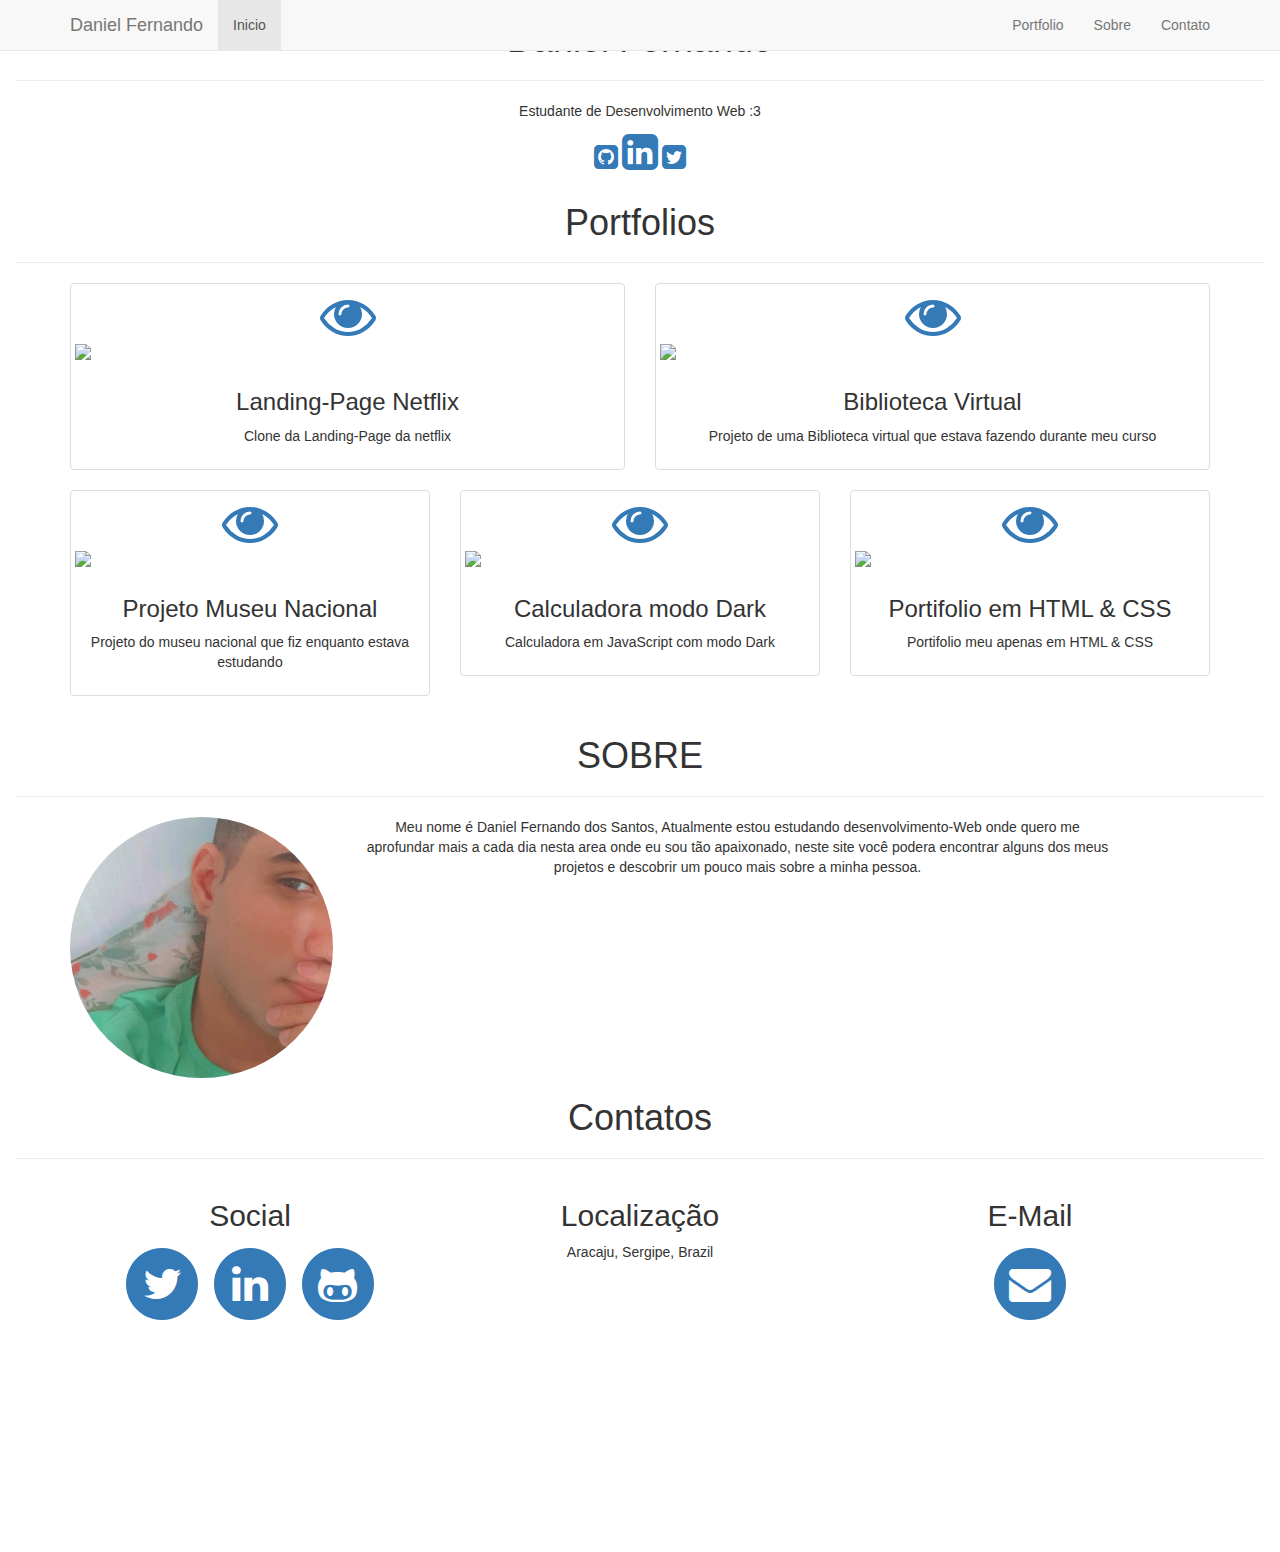
==== index.html @ d713082c "Novo" ====
<!DOCTYPE html>
<html lang="pt-BR">

<head>
  <meta charset="UTF-8">
  <meta http-equiv="X-UA-Compatible" content="IE=edge">
  <meta name="viewport" content="width=device-width, initial-scale=1">
  <link rel="shortcut icon" href="Imagem/Elegantthemes-Beautiful-Flat-Dev.ico" type="image/x-icon">
  <link rel='stylesheet' href='https://maxcdn.bootstrapcdn.com/bootstrap/3.3.5/css/bootstrap.min.css'>
  <link rel='stylesheet' href='https://maxcdn.bootstrapcdn.com/font-awesome/4.5.0/css/font-awesome.min.css'>
  <link rel="stylesheet" href="css/style.css">
  <link rel="shortcut icon" href="icone.ico" type="image/x-icon">
  <script src="https://code.jquery.com/jquery-1.12.0.min.js"></script>
  <script src="https://maxcdn.bootstrapcdn.com/bootstrap/3.3.6/js/bootstrap.min.js"
  integrity="sha384-0mSbJDEHialfmuBBQP6A4Qrprq5OVfW37PRR3j5ELqxss1yVqOtnepnHVP9aJ7xS"
  crossorigin="anonymous"></script>
  <title>Daniel</title>
  
</head>
<body>
  <nav class="navbar navbar-default navbar-fixed-top">
    <div class="container">
      <div class="navbar-header">
        <button type="button" class="navbar-toggle collapsed" data-toggle="collapse"
          data-target="#bs-example-navbar-collapse-1" aria-expanded="false">
          <span class="sr-only">Alternar de navegação</span>
          <span class="icon-bar"></span>
          <span class="icon-bar"></span>
          <span class="icon-bar"></span>
        </button>
        <span class="navbar-brand">Daniel Fernando</span>
      </div>
      <div class="collapse navbar-collapse" id="bs-example-navbar-collapse-1">
        <ul class="nav navbar-nav">
          <li class="active"><a href="#home">Inicio<span class="sr-only">(current)</span></a></li>
        </ul>
        <ul class="nav navbar-nav navbar-right">
          <li><a href="#portfolio-link">Portfolio</a></li>
          <li><a href="#about-link">Sobre</a></li>
          <li><a href="#contact-link">Contato</a></li>
        </ul>
      </div>
    </div>
  </nav>
  <a class="anchor" id="home"></a>
  <div id="splash" class="container-fluid">
    <div class="row">
      <div class="col-lg-12 text-center">
        <h1>Daniel Fernando</h1>
        <hr />
        <p>
          Estudante de Desenvolvimento Web :3
        </p>
        <p>
          <a href="https://github.com/daniiel-fernando" target="_blank"><i class="fa fa-github-square fa-2x"></i></a>
          <a href="https://www.linkedin.com/in/daniel-f-67089aa8/" target="_blank"><i
              class="fa fa-linkedin-square fa-3x"></i></a>
          <a href="https://twitter.com/daniel_r0ots" target="_blank"><i class="fa fa-twitter-square fa-2x"></i></a>
        </p>
      </div>
    </div>
  </div>
  <a class="anchor" id="portfolio-link"></a>
  <div id="portfolio" class="container-fluid">
    <div class="row">
      <div class="col-lg-12 text-center">
        <h1>Portfolios</h1>
        <hr />
        <div class="container">
          <div class="row">
            <div class="col-lg-6">
              <div class="thumbnail">
                <a href="https://daniiel-fernando.github.io/Landing-Page-Netflix/" target="_blank">
                  <div class="thumbnail-hover text-center">
                    <i class="fa fa-eye fa-4x"></i>
                  </div>
                  <img class="img-responsive"
                    src="https://images.pexels.com/photos/987586/pexels-photo-987586.jpeg?auto=compress&cs=tinysrgb&w=1260&h=750&dpr=1">
                </a>
                <div class="caption">
                  <h3>Landing-Page Netflix</h3>
                  <p>Clone da Landing-Page da netflix</p>
                </div>
              </div>
            </div>
            <div class="col-lg-6">
              <div class="thumbnail">
                <a href="https://daniiel-fernando.github.io/Biblioteca-virtual/" target="_blank">
                  <div class="thumbnail-hover text-center">
                    <i class="fa fa-eye fa-4x"></i>
                  </div>
                  <img
                    src="https://images.pexels.com/photos/159711/books-bookstore-book-reading-159711.jpeg?auto=compress&cs=tinysrgb&w=1260&h=750&dpr=1">
                </a>
                <div class="caption">
                  <h3>Biblioteca Virtual</h3>
                  <p>Projeto de uma Biblioteca virtual que estava fazendo durante meu curso</p>
                </div>
              </div>
            </div>
          </div>
          <div class="row">
            <div class="col-lg-4">
              <div class="thumbnail">
                <a href="https://daniiel-fernando.github.io/Museu-Nacional/" target="_blank">
                  <div class="thumbnail-hover text-center">
                    <i class="fa fa-eye fa-4x"></i>
                  </div>
                  <img
                    src="https://images.pexels.com/photos/1839919/pexels-photo-1839919.jpeg?cs=srgb&dl=pexels-julio-nery-1839919.jpg&fm=jpg">
                </a>
                <div class="caption">
                  <h3>Projeto Museu Nacional</h3>
                  <p>Projeto do museu nacional que fiz enquanto estava estudando</p>
                </div>
              </div>
            </div>
            <div class="col-lg-4">
              <div class="thumbnail">
                <a href="https://daniiel-fernando.github.io/Calculadora/" target="_blank">
                  <div class="thumbnail-hover text-center">
                    <i class="fa fa-eye fa-4x"></i>
                  </div>
                  <img
                    src="https://images.pexels.com/photos/6694916/pexels-photo-6694916.jpeg?auto=compress&cs=tinysrgb&w=1260&h=750&dpr=1">
                </a>
                <div class="caption">
                  <h3>Calculadora modo Dark</h3>
                  <p>Calculadora em JavaScript com modo Dark</p>
                </div>
              </div>
            </div>
            <div class="col-lg-4">
              <div class="thumbnail">
                <a href="https://daniiel-fernando.github.io/Daniel/" target="_blank">
                  <div class="thumbnail-hover text-center">
                    <i class="fa fa-eye fa-4x"></i>
                  </div>
                  <img
                    src="https://images.pexels.com/photos/943101/pexels-photo-943101.jpeg?auto=compress&cs=tinysrgb&w=1260&h=750&dpr=1">
                </a>
                <div class="caption">
                  <h3>Portifolio em HTML & CSS</h3>
                  <p>Portifolio meu apenas em HTML & CSS</p>
                </div>
              </div>
            </div>
          </div>
        </div>
      </div>
    </div>
  </div>
  <a class="anchor" id="about-link"></a>
  <div id="about" class="container-fluid text-center">
    <h1>SOBRE</h1>
    <hr />
    <div class="container">
      <div class="row row-eq-height">
        <div class="col-lg-3">
          <img class="img-responsive img-circle center-block" src="Imagem/Perfil.jpg" alt="Daniel-Fernando" />
        </div>
        <div id="white-bg" class="col-lg-8">
          <p>
            Meu nome é Daniel Fernando dos Santos, Atualmente estou estudando desenvolvimento-Web onde quero me aprofundar mais a cada dia nesta area onde eu sou tão apaixonado, neste site você podera encontrar alguns dos meus projetos e descobrir um pouco mais sobre a minha pessoa.
          </p>
        </div>
      </div>
    </div>
  </div>
  <a class="anchor" id="contact-link"></a>
  <div id="contact" class="container-fluid text-center">
    <h1>Contatos</h1>
    <hr />
    <div class="container">
      <div class="row">
        <div class="col-lg-4">
          <h2>Social</h2>
          <a href="https://twitter.com/daniel_r0ots" target="_blank">
            <span class="fa-stack fa-3x">
              <i class="fa fa-circle fa-stack-2x"></i>
              <i class="fa fa-twitter fa-stack-1x fa-inverse"></i>
            </span>
          </a>
          <a href="https://www.linkedin.com/in/daniel-f-67089aa8/" target="_blank">
            <span class="fa-stack fa-3x">
              <i class="fa fa-circle fa-stack-2x"></i>
              <i class="fa fa-linkedin fa-stack-1x fa-inverse"></i>
            </span>
          </a>
          <a href="https://github.com/daniiel-fernando" target="_blank">
            <span class="fa-stack fa-3x">
              <i class="fa fa-circle fa-stack-2x"></i>
              <i class="fa fa-github-alt fa-stack-1x fa-inverse"></i>
            </span>
          </a>
        </div>
        <div class="col-lg-4">
          <h2>Localização</h2>
          <address>
            Aracaju,
            Sergipe,
            Brazil
          </address>
          <div class="embed-responsive embed-responsive-4by3">
            <iframe class="embed-responsive-item"
              src="https://www.google.com/maps/embed?pb=!1m18!1m12!1m3!1d3917.888905518904!2d-37.0751756851134!3d-10.89604692452727!2m3!1f0!2f0!3f0!3m2!1i1024!2i768!4f13.1!3m3!1m2!1s0x71ab322deb46f0f%3A0xee20c0fdc8660fb9!2sR.%20Cabo%20Jordino%2C%20621%20-%20Dezoito%20do%20Forte%2C%20Aracaju%20-%20SE%2C%2049072-080!5e0!3m2!1spt-BR!2sbr!4v1668261723784!5m2!1spt-BR!2sbr"
              width="600" height="450" frameborder="0" style="border:0" allowfullscreen></iframe>
          </div>
        </div>
        <div class="col-lg-4">
          <h2>E-Mail</h2>
          <a href="mailto:daniel.roots65@gmail.com">
            <span class="fa-stack fa-3x">
              <i class="fa fa-circle fa-stack-2x"></i>
              <i class="fa fa-envelope fa-stack-1x fa-inverse"></i>
            </span>
          </a>
        </div>
      </div>
    </div>
  </div>
  <script src="Main/main.js"></script>
</body>
</html>
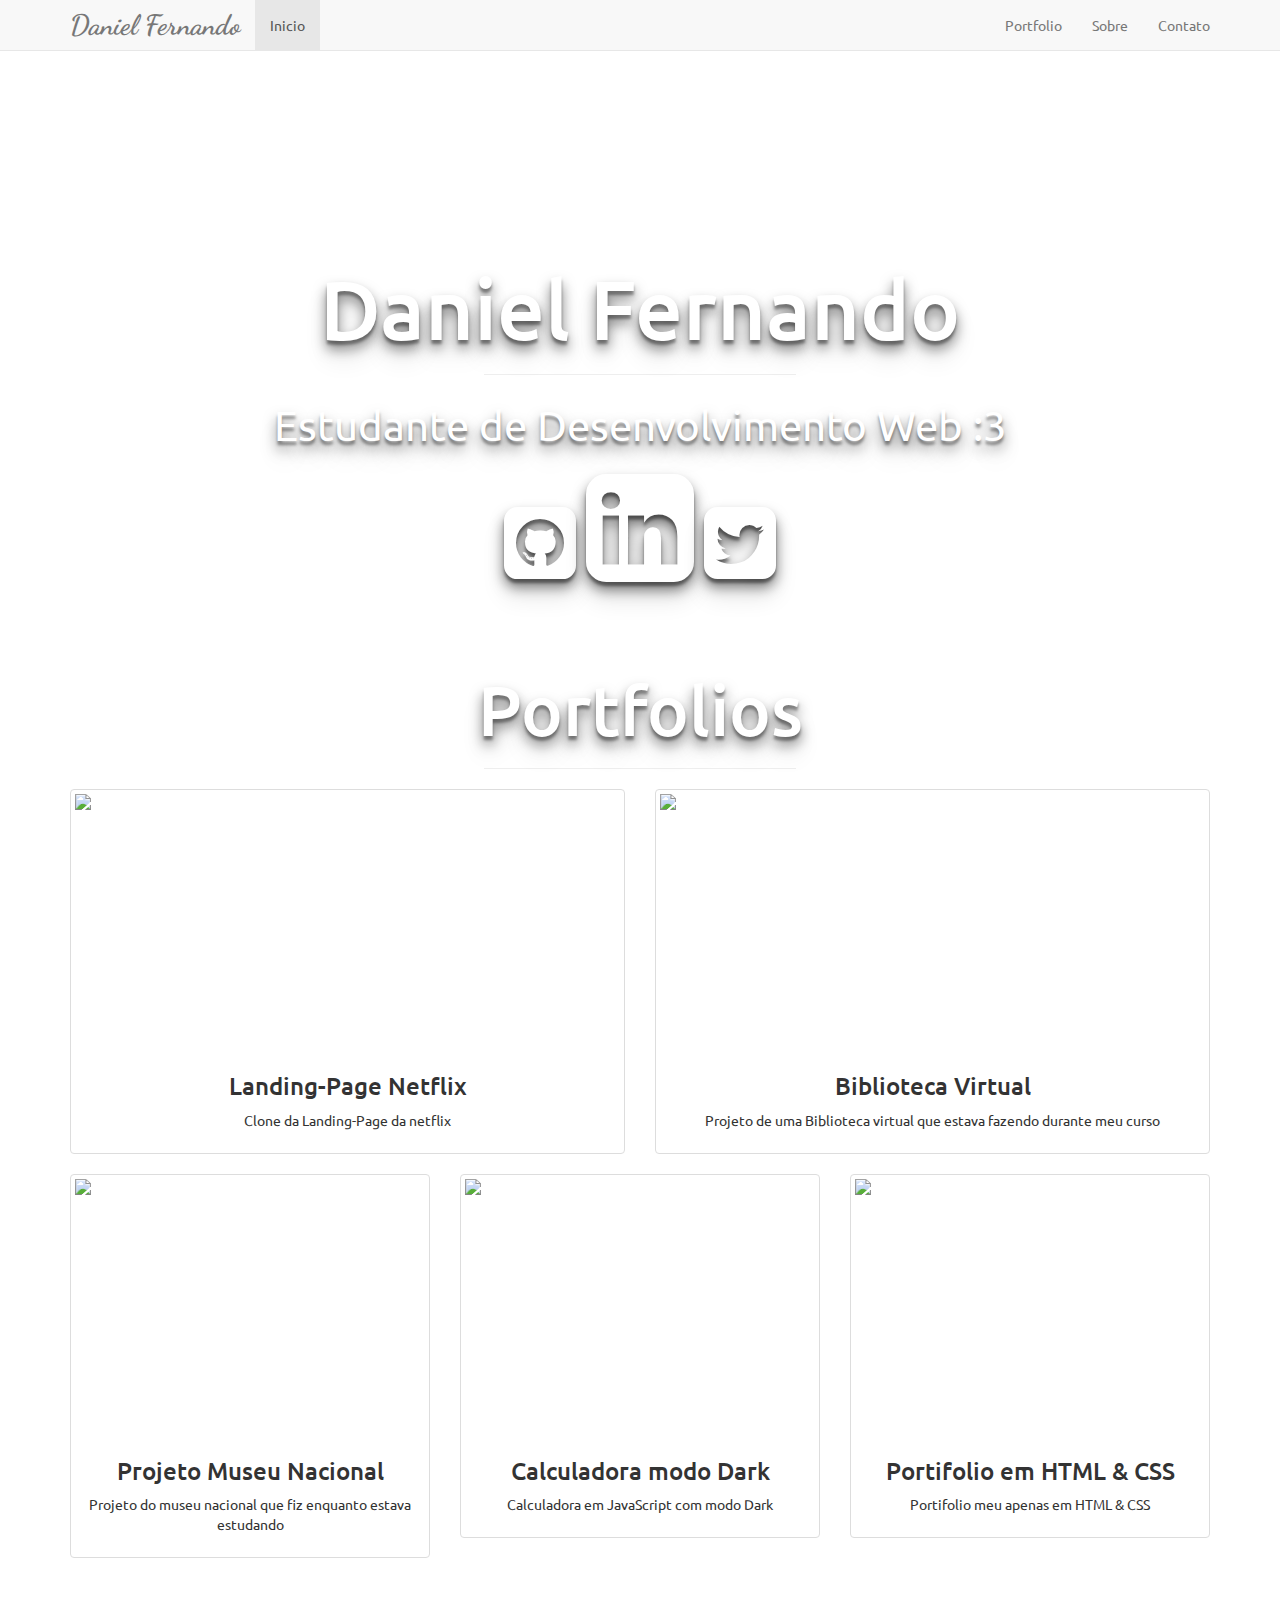
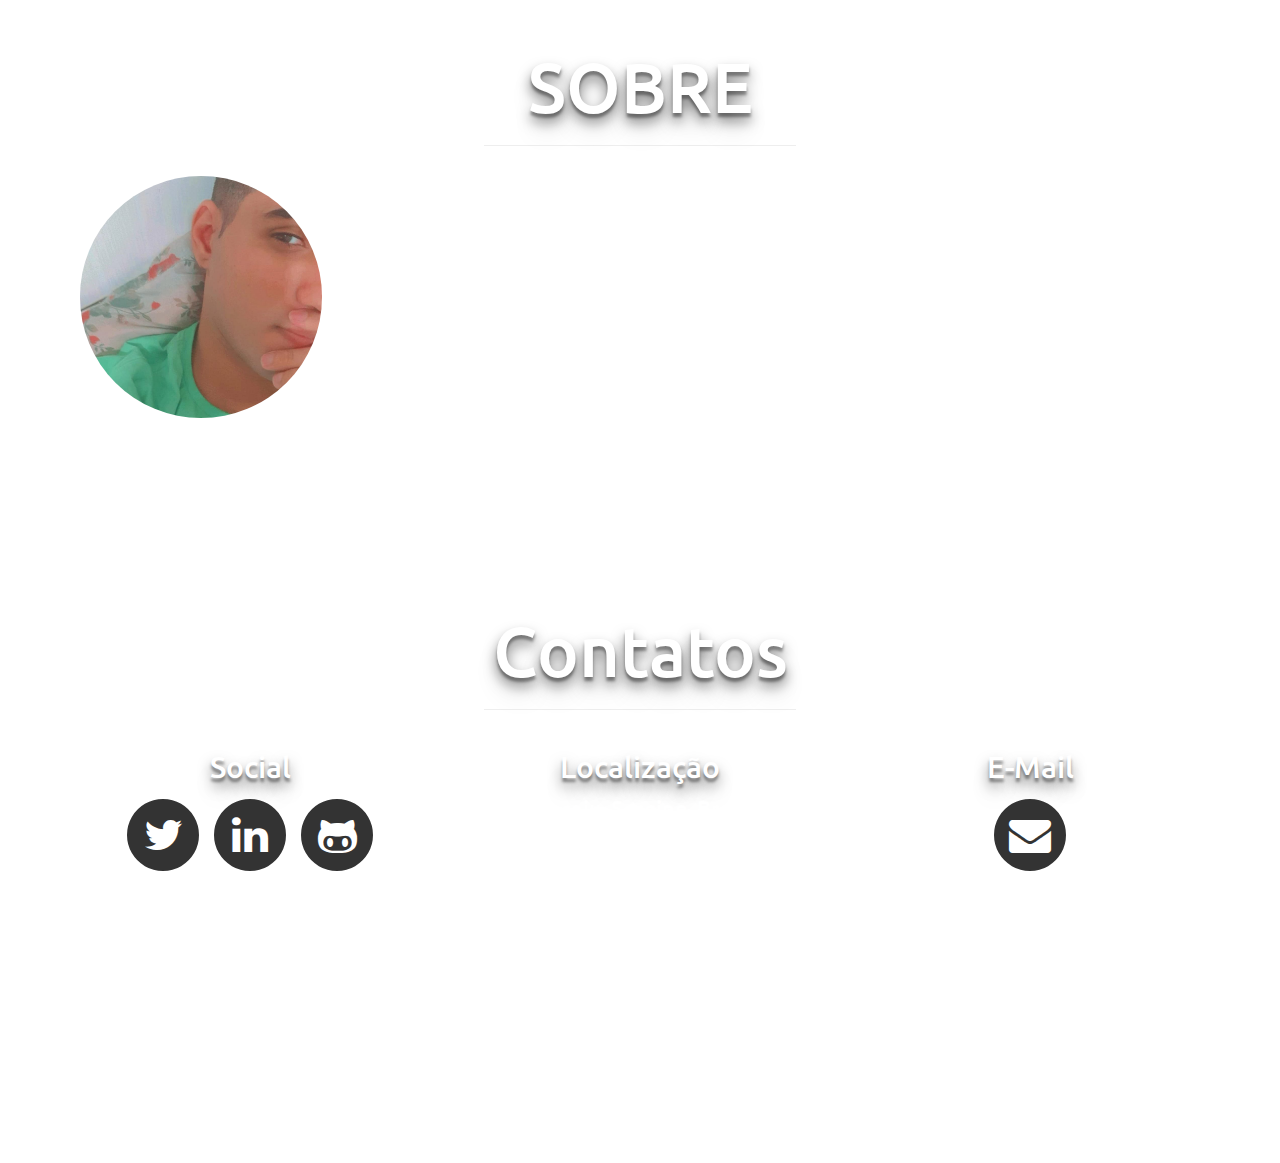
==== commit 43b580d8: "teste" ====
--- a/index.html
+++ b/index.html
@@ -8,7 +8,7 @@
   <link rel="shortcut icon" href="Imagem/Elegantthemes-Beautiful-Flat-Dev.ico" type="image/x-icon">
   <link rel='stylesheet' href='https://maxcdn.bootstrapcdn.com/bootstrap/3.3.5/css/bootstrap.min.css'>
   <link rel='stylesheet' href='https://maxcdn.bootstrapcdn.com/font-awesome/4.5.0/css/font-awesome.min.css'>
-  <link rel="stylesheet" href="css/style.css">
+  <link rel="stylesheet" href="Style.css">
   <link rel="shortcut icon" href="icone.ico" type="image/x-icon">
   <script src="https://code.jquery.com/jquery-1.12.0.min.js"></script>
   <script src="https://maxcdn.bootstrapcdn.com/bootstrap/3.3.6/js/bootstrap.min.js"
--- a/Style.css
+++ b/Style.css
@@ -0,0 +1,202 @@
+@import url(https://fonts.googleapis.com/css?family=Dancing+Script|Ubuntu|Roboto:400,700);
+
+/*html, body{
+  height: 100%;
+}*/
+
+body{
+  font-family: "Ubuntu", sans-serif;
+}
+
+a.anchor {
+    display: block;
+    position: relative;
+    top: -50px;
+    visibility: hidden;
+}
+
+.navbar-brand{
+  font-family: "Dancing Script", cursive;
+  font-weight: 700;
+  font-size: 2em;
+}
+
+.navbar li{
+  text-transform: capitalize;
+}
+
+#splash{
+  background-image: url(https://images.pexels.com/photos/39284/macbook-apple-imac-computer-39284.jpeg?auto=compress&cs=tinysrgb&w=1260&h=750&dpr=1);
+  background-size: cover;
+  background-position: center;
+  height: 100%;
+  margin-top: 50px;
+  padding-top: 15%;
+  padding-bottom: 50px;
+  color: #fff;
+  font-size: 3em;
+  text-shadow: 0px 4px 3px rgba(0,0,0,0.4),
+               0px 8px 13px rgba(0,0,0,0.5),
+               0px 18px 23px rgba(0,0,0,0.1);
+}
+
+  #splash h1{
+    font-size: 2em;
+  }
+
+  #splash a{
+    color: #fff;
+  }
+
+  #splash a:hover{
+    color: #e7e7e7;
+  }
+
+#portfolio{
+  background-image: url(https://raw.githubusercontent.com/hash004/freecodecamp/master/portfolioPage/images/portfolio.jpg);
+  background-attachment: fixed;
+  background-size: cover;
+  background-position: center;
+  height: 100%;
+  padding-bottom: 50px;
+  color: #fff;
+}
+
+  #portfolio h1{
+    font-size: 5em;
+    text-shadow: 0px 4px 3px rgba(0,0,0,0.4),
+                 0px 8px 13px rgba(0,0,0,0.5),
+                 0px 18px 23px rgba(0,0,0,0.1);
+  }
+
+.thumbnail{
+  position: relative;
+}
+
+  .thumbnail img{
+    min-height: 250px;
+    min-width: 300px;
+  }
+
+.thumbnail-hover{
+  position: absolute;
+  top: 2px;
+  left: 2px;
+  height: 99%;
+  width: 99%;
+  opacity: 0;
+  transition:2s;
+}
+
+    .thumbnail-hover:hover{
+    top: 2px;
+    left: 2px;
+    position: absolute;
+    height: 99%;
+    width: 99%;
+    background-color: rgba(0,0,0,0.8);
+    margin: 0 auto;
+    transition:.5s;
+    opacity: 1;
+    padding-top: 30%;
+    border-radius: 5px;
+  }
+
+  .thumbnail-hover i{
+    text-decoration: none;
+    color: white;
+  }
+
+.row-eq-height {
+  display: -webkit-box;
+  display: -webkit-flex;
+  display: -ms-flexbox;
+  display:         flex;
+}
+
+#about{
+  background-image: url(https://raw.githubusercontent.com/hash004/freecodecamp/master/portfolioPage/images/about.jpg);
+  background-position: center;
+  background-size: cover;
+  height: 100%;
+  padding-bottom: 50px;
+  color: #fff;
+}
+
+  #about h1{
+    font-size: 5em;
+    text-shadow: 0px 4px 3px rgba(0,0,0,0.4),
+                 0px 8px 13px rgba(0,0,0,0.5),
+                 0px 18px 23px rgba(0,0,0,0.1);
+  }
+
+  #about p{
+    font-size: 1.5em;
+    text-align: justify;
+  }
+
+  #about img{
+    padding: 10px;
+    /*max-width: 180px;*/
+  }
+
+#white-bg{
+  /*background-color: rgba(0,0,0, 0.5);
+  border-radius: 20px;
+  margin-right: 10px;*/
+  float: left;
+  display: inline-block;
+  vertical-align: middle;
+  padding: 6% 2%;
+}
+
+#contact{
+  background-image: url(https://raw.githubusercontent.com/hash004/freecodecamp/master/portfolioPage/images/contact.jpg);
+  background-position: center;
+  background-size: cover;
+  height: 100%;
+  padding-bottom: 50px;
+  color: #fff;
+}
+
+  #contact h1{
+    padding-top: 1.5em;
+    font-size: 5em;
+    text-shadow: 0px 4px 3px rgba(0,0,0,0.4),
+                 0px 8px 13px rgba(0,0,0,0.5),
+                 0px 18px 23px rgba(0,0,0,0.1);
+  }
+
+  #contact h2{
+    text-shadow: 0px 4px 3px rgba(0,0,0,0.4),
+                 0px 8px 13px rgba(0,0,0,0.5),
+                 0px 18px 23px rgba(0,0,0,0.1);
+  }
+
+  #contact address{
+    font-size: 1.5em;
+    color: #fff;
+    font-weight: bold;
+  }
+
+  #contact .fa-stack{
+    color: #333;
+  }
+
+  #contact .fa-stack:hover .fa-stack-1x{
+    color: #333;
+    transition: 0.5s;
+  }
+
+  #contact .fa-stack:hover .fa-stack-2x{
+    color: #fff;
+    transition: 0.5s;
+  }
+
+  #contact a{
+    text-decoration: none;
+  }
+
+hr{
+  width: 25%;
+}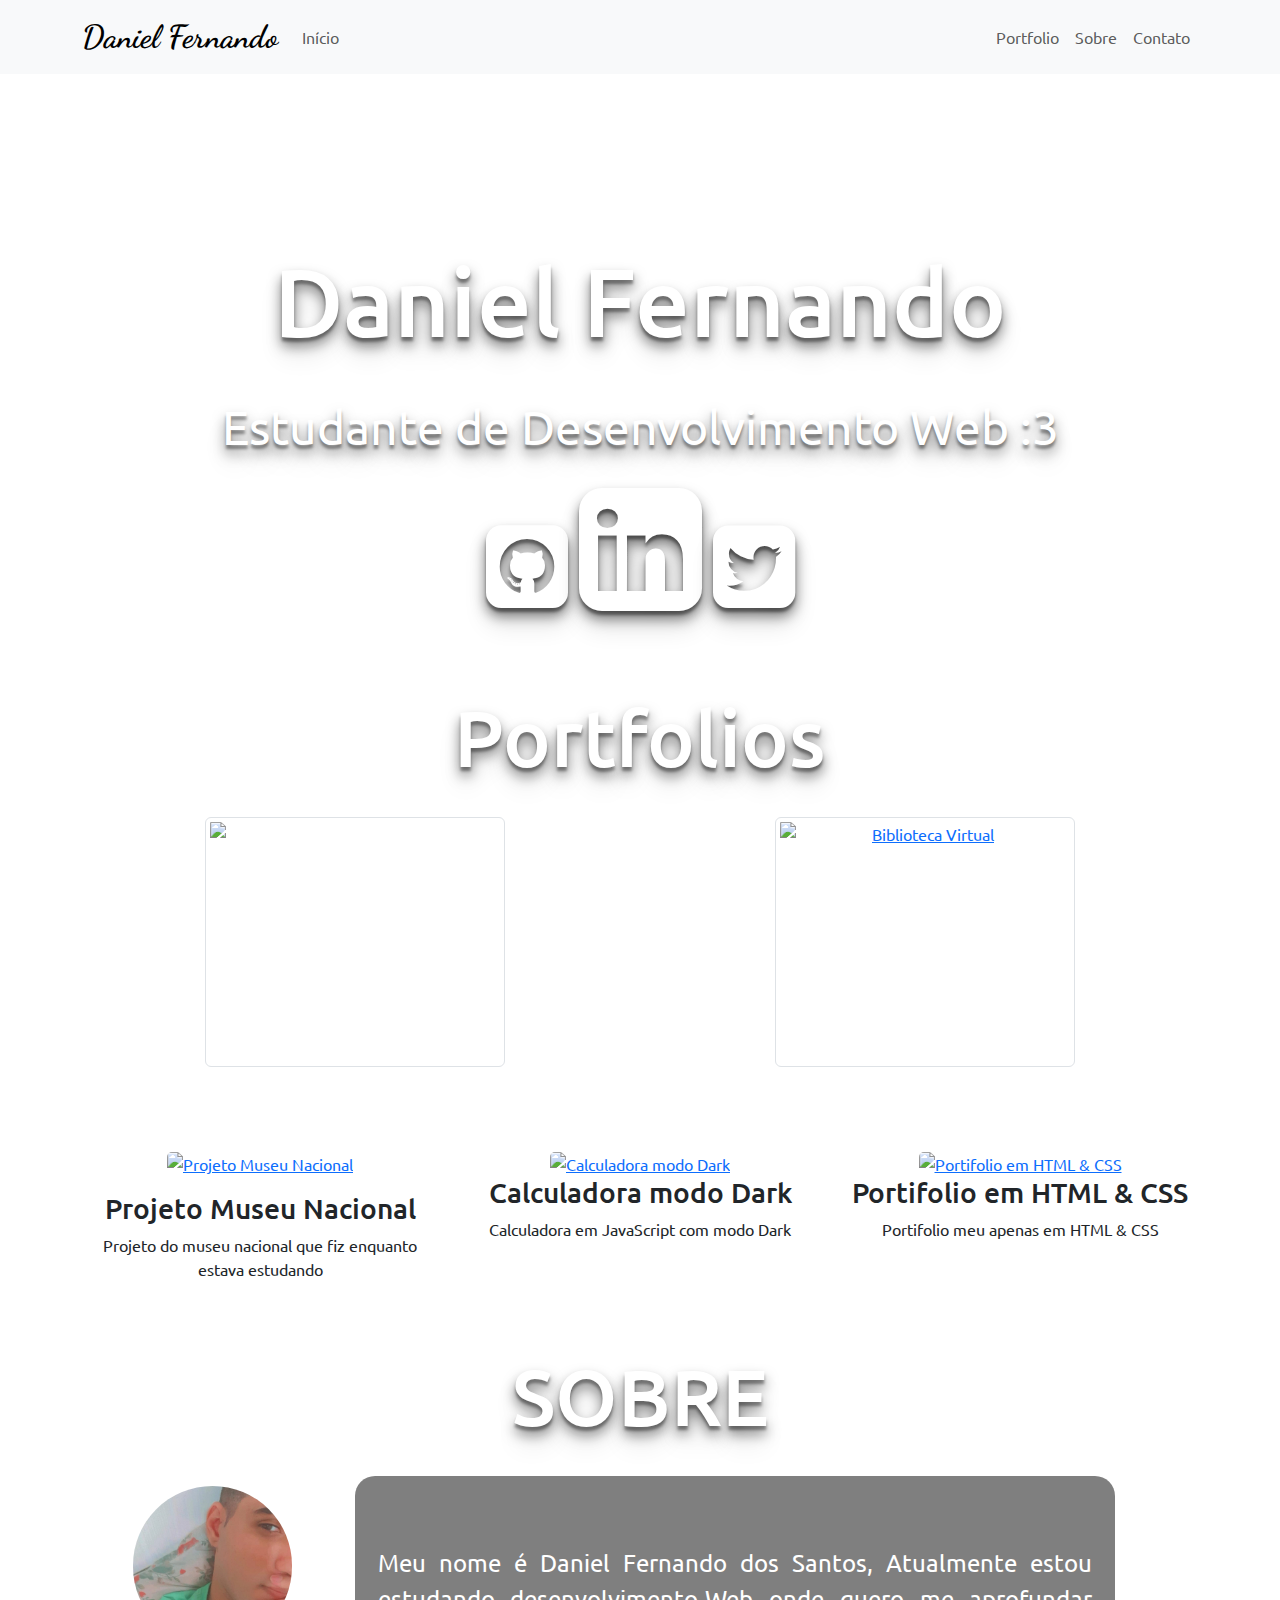
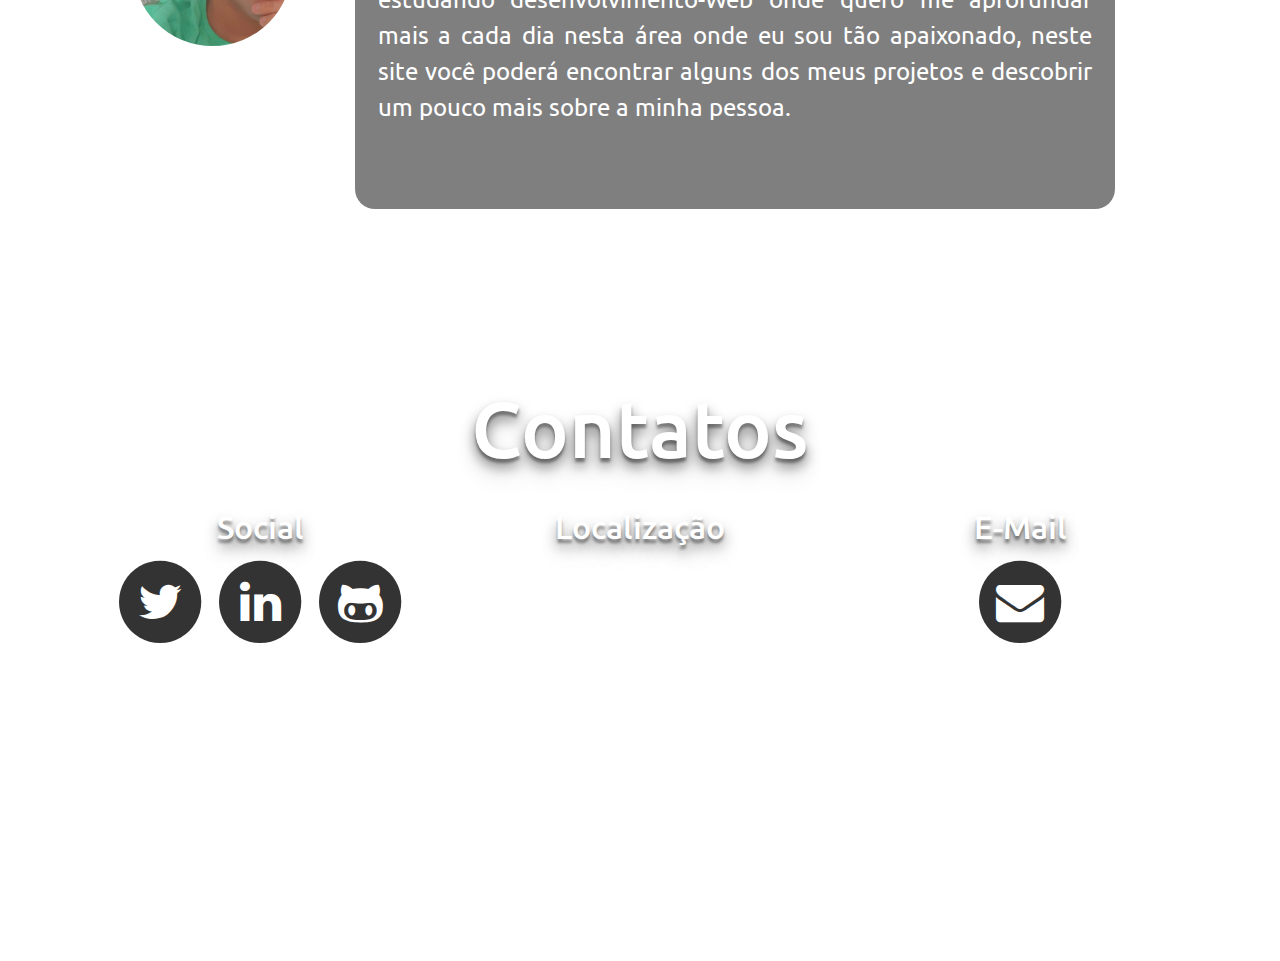
==== commit 77ec57c3: "Atualização" ====
--- a/index.html
+++ b/index.html
@@ -1,47 +1,53 @@
 <!DOCTYPE html>
-<html lang="pt-BR">
+<html lang="pt-BR" id="topo">
 
 <head>
   <meta charset="UTF-8">
-  <meta http-equiv="X-UA-Compatible" content="IE=edge">
   <meta name="viewport" content="width=device-width, initial-scale=1">
-  <link rel="shortcut icon" href="Imagem/Elegantthemes-Beautiful-Flat-Dev.ico" type="image/x-icon">
-  <link rel='stylesheet' href='https://maxcdn.bootstrapcdn.com/bootstrap/3.3.5/css/bootstrap.min.css'>
-  <link rel='stylesheet' href='https://maxcdn.bootstrapcdn.com/font-awesome/4.5.0/css/font-awesome.min.css'>
-  <link rel="stylesheet" href="Style.css">
+  <title>Daniel</title>
   <link rel="shortcut icon" href="icone.ico" type="image/x-icon">
-  <script src="https://code.jquery.com/jquery-1.12.0.min.js"></script>
-  <script src="https://maxcdn.bootstrapcdn.com/bootstrap/3.3.6/js/bootstrap.min.js"
-  integrity="sha384-0mSbJDEHialfmuBBQP6A4Qrprq5OVfW37PRR3j5ELqxss1yVqOtnepnHVP9aJ7xS"
-  crossorigin="anonymous"></script>
-  <title>Daniel</title>
-  
+  <link rel="stylesheet" href="https://cdn.jsdelivr.net/npm/bootstrap@5.3.0/dist/css/bootstrap.min.css">
+  <link rel="stylesheet" href="https://maxcdn.bootstrapcdn.com/font-awesome/4.5.0/css/font-awesome.min.css">
+  <link rel="stylesheet" href="./Css/Style.css">
+  <script src="https://code.jquery.com/jquery-3.6.0.min.js"></script>
+  <script src="https://cdn.jsdelivr.net/npm/bootstrap@5.3.0/dist/js/bootstrap.bundle.min.js"></script>
 </head>
+
 <body>
-  <nav class="navbar navbar-default navbar-fixed-top">
+  <!-- Início da barra de navegação -->
+  <nav class="navbar navbar-expand-md navbar-light bg-light fixed-top">
     <div class="container">
-      <div class="navbar-header">
-        <button type="button" class="navbar-toggle collapsed" data-toggle="collapse"
-          data-target="#bs-example-navbar-collapse-1" aria-expanded="false">
-          <span class="sr-only">Alternar de navegação</span>
-          <span class="icon-bar"></span>
-          <span class="icon-bar"></span>
-          <span class="icon-bar"></span>
-        </button>
-        <span class="navbar-brand">Daniel Fernando</span>
-      </div>
+      <button class="navbar-toggler" type="button" data-bs-toggle="collapse"
+        data-bs-target="#bs-example-navbar-collapse-1" aria-controls="bs-example-navbar-collapse-1"
+        aria-expanded="false" aria-label="Toggle navigation">
+        <span class="navbar-toggler-icon"></span>
+      </button>
+      <a class="navbar-brand" href="#">Daniel Fernando</a>
+
       <div class="collapse navbar-collapse" id="bs-example-navbar-collapse-1">
-        <ul class="nav navbar-nav">
-          <li class="active"><a href="#home">Inicio<span class="sr-only">(current)</span></a></li>
+        <ul class="navbar-nav me-auto">
+          <li class="nav-item active">
+            <a class="nav-link" href="#home">Início<span class="visually-hidden">(current)</span></a>
+          </li>
         </ul>
-        <ul class="nav navbar-nav navbar-right">
-          <li><a href="#portfolio-link">Portfolio</a></li>
-          <li><a href="#about-link">Sobre</a></li>
-          <li><a href="#contact-link">Contato</a></li>
+        <ul class="navbar-nav">
+          <li class="nav-item">
+            <a class="nav-link" href="#portfolio-link">Portfolio</a>
+          </li>
+          <li class="nav-item">
+            <a class="nav-link" href="#about-link">Sobre</a>
+          </li>
+          <li class="nav-item">
+            <a class="nav-link" href="#contact-link">Contato</a>
+          </li>
         </ul>
       </div>
     </div>
   </nav>
+
+  <!-- Fim da barra de navegação -->
+
+  <!-- Início da seção inicial -->
   <a class="anchor" id="home"></a>
   <div id="splash" class="container-fluid">
     <div class="row">
@@ -60,6 +66,9 @@
       </div>
     </div>
   </div>
+  <!-- Fim da seção inicial -->
+
+  <!-- Início da seção de portfólio -->
   <a class="anchor" id="portfolio-link"></a>
   <div id="portfolio" class="container-fluid">
     <div class="row">
@@ -68,13 +77,14 @@
         <hr />
         <div class="container">
           <div class="row">
+            <!-- Início do primeiro item de portfólio -->
             <div class="col-lg-6">
               <div class="thumbnail">
                 <a href="https://daniiel-fernando.github.io/Landing-Page-Netflix/" target="_blank">
                   <div class="thumbnail-hover text-center">
                     <i class="fa fa-eye fa-4x"></i>
                   </div>
-                  <img class="img-responsive"
+                  <img class="img-fluid img-thumbnail"
                     src="https://images.pexels.com/photos/987586/pexels-photo-987586.jpeg?auto=compress&cs=tinysrgb&w=1260&h=750&dpr=1">
                 </a>
                 <div class="caption">
@@ -83,14 +93,19 @@
                 </div>
               </div>
             </div>
+
+            <!-- Fim do primeiro item de portfólio -->
+
+            <!-- Início do segundo item de portfólio -->
             <div class="col-lg-6">
               <div class="thumbnail">
                 <a href="https://daniiel-fernando.github.io/Biblioteca-virtual/" target="_blank">
                   <div class="thumbnail-hover text-center">
                     <i class="fa fa-eye fa-4x"></i>
                   </div>
-                  <img
-                    src="https://images.pexels.com/photos/159711/books-bookstore-book-reading-159711.jpeg?auto=compress&cs=tinysrgb&w=1260&h=750&dpr=1">
+                  <img class="img-fluid img-thumbnail"
+                    src="https://images.pexels.com/photos/159711/books-bookstore-book-reading-159711.jpeg?auto=compress&cs=tinysrgb&w=1260&h=750&dpr=1"
+                    alt="Biblioteca Virtual">
                 </a>
                 <div class="caption">
                   <h3>Biblioteca Virtual</h3>
@@ -98,31 +113,41 @@
                 </div>
               </div>
             </div>
+
+            <!-- Fim do segundo item de portfólio -->
           </div>
+
           <div class="row">
+            <!-- Início do terceiro item de portfólio -->
             <div class="col-lg-4">
-              <div class="thumbnail">
+              <div class="card border-0">
                 <a href="https://daniiel-fernando.github.io/Museu-Nacional/" target="_blank">
                   <div class="thumbnail-hover text-center">
                     <i class="fa fa-eye fa-4x"></i>
                   </div>
                   <img
-                    src="https://images.pexels.com/photos/1839919/pexels-photo-1839919.jpeg?cs=srgb&dl=pexels-julio-nery-1839919.jpg&fm=jpg">
-                </a>
-                <div class="caption">
-                  <h3>Projeto Museu Nacional</h3>
-                  <p>Projeto do museu nacional que fiz enquanto estava estudando</p>
-                </div>
-              </div>
-            </div>
+                    src="https://images.pexels.com/photos/1839919/pexels-photo-1839919.jpeg?cs=srgb&dl=pexels-julio-nery-1839919.jpg&fm=jpg"
+                    class="card-img-top" alt="Projeto Museu Nacional">
+                </a>
+                <div class="card-body">
+                  <h3 class="card-title">Projeto Museu Nacional</h3>
+                  <p class="card-text">Projeto do museu nacional que fiz enquanto estava estudando</p>
+                </div>
+              </div>
+            </div>
+
+            <!-- Fim do terceiro item de portfólio -->
+
+            <!-- Início do quarto item de portfólio -->
             <div class="col-lg-4">
-              <div class="thumbnail">
+              <div class="card border-0">
                 <a href="https://daniiel-fernando.github.io/Calculadora/" target="_blank">
                   <div class="thumbnail-hover text-center">
                     <i class="fa fa-eye fa-4x"></i>
                   </div>
                   <img
-                    src="https://images.pexels.com/photos/6694916/pexels-photo-6694916.jpeg?auto=compress&cs=tinysrgb&w=1260&h=750&dpr=1">
+                    src="https://images.pexels.com/photos/6694916/pexels-photo-6694916.jpeg?auto=compress&cs=tinysrgb&w=1260&h=750&dpr=1"
+                    class="card-img-top" alt="Calculadora modo Dark">
                 </a>
                 <div class="caption">
                   <h3>Calculadora modo Dark</h3>
@@ -130,14 +155,19 @@
                 </div>
               </div>
             </div>
+
+            <!-- Fim do quarto item de portfólio -->
+
+            <!-- Início do quinto item de portfólio -->
             <div class="col-lg-4">
-              <div class="thumbnail">
+              <div class="card border-0">
                 <a href="https://daniiel-fernando.github.io/Daniel/" target="_blank">
                   <div class="thumbnail-hover text-center">
                     <i class="fa fa-eye fa-4x"></i>
                   </div>
                   <img
-                    src="https://images.pexels.com/photos/943101/pexels-photo-943101.jpeg?auto=compress&cs=tinysrgb&w=1260&h=750&dpr=1">
+                    src="https://images.pexels.com/photos/943101/pexels-photo-943101.jpeg?auto=compress&cs=tinysrgb&w=1260&h=750&dpr=1"
+                    class="card-img-top" alt="Portifolio em HTML & CSS">
                 </a>
                 <div class="caption">
                   <h3>Portifolio em HTML & CSS</h3>
@@ -145,11 +175,16 @@
                 </div>
               </div>
             </div>
+
+            <!-- Fim do quinto item de portfólio -->
           </div>
         </div>
       </div>
     </div>
   </div>
+  <!-- Fim da seção de portfólio -->
+
+  <!-- Início da seção Sobre -->
   <a class="anchor" id="about-link"></a>
   <div id="about" class="container-fluid text-center">
     <h1>SOBRE</h1>
@@ -157,16 +192,21 @@
     <div class="container">
       <div class="row row-eq-height">
         <div class="col-lg-3">
-          <img class="img-responsive img-circle center-block" src="Imagem/Perfil.jpg" alt="Daniel-Fernando" />
+          <img class="img-fluid rounded-circle center-block" src="Imagem/Perfil.jpg" alt="Daniel-Fernando" />
         </div>
         <div id="white-bg" class="col-lg-8">
           <p>
-            Meu nome é Daniel Fernando dos Santos, Atualmente estou estudando desenvolvimento-Web onde quero me aprofundar mais a cada dia nesta area onde eu sou tão apaixonado, neste site você podera encontrar alguns dos meus projetos e descobrir um pouco mais sobre a minha pessoa.
+            Meu nome é Daniel Fernando dos Santos, Atualmente estou estudando desenvolvimento-Web onde quero me
+            aprofundar mais a cada dia nesta área onde eu sou tão apaixonado, neste site você poderá encontrar alguns
+            dos meus projetos e descobrir um pouco mais sobre a minha pessoa.
           </p>
         </div>
       </div>
     </div>
   </div>
+  <!-- Fim da seção Sobre -->
+
+  <!-- Início da seção de Contato -->
   <a class="anchor" id="contact-link"></a>
   <div id="contact" class="container-fluid text-center">
     <h1>Contatos</h1>
@@ -204,7 +244,7 @@
           <div class="embed-responsive embed-responsive-4by3">
             <iframe class="embed-responsive-item"
               src="https://www.google.com/maps/embed?pb=!1m18!1m12!1m3!1d3917.888905518904!2d-37.0751756851134!3d-10.89604692452727!2m3!1f0!2f0!3f0!3m2!1i1024!2i768!4f13.1!3m3!1m2!1s0x71ab322deb46f0f%3A0xee20c0fdc8660fb9!2sR.%20Cabo%20Jordino%2C%20621%20-%20Dezoito%20do%20Forte%2C%20Aracaju%20-%20SE%2C%2049072-080!5e0!3m2!1spt-BR!2sbr!4v1668261723784!5m2!1spt-BR!2sbr"
-              width="600" height="450" frameborder="0" style="border:0" allowfullscreen></iframe>
+              width="400" height="300" frameborder="0" style="border:0" allowfullscreen></iframe>
           </div>
         </div>
         <div class="col-lg-4">
@@ -219,6 +259,8 @@
       </div>
     </div>
   </div>
+  <!-- Fim da seção de Contato -->
   <script src="Main/main.js"></script>
 </body>
+
 </html>--- a/Css/Style.css
+++ b/Css/Style.css
@@ -0,0 +1,202 @@
+@import url(https://fonts.googleapis.com/css?family=Dancing+Script|Ubuntu|Roboto:400,700);
+
+/*html, body{
+  height: 100%;
+}*/
+
+body{
+  font-family: "Ubuntu", sans-serif;
+}
+
+a.anchor {
+    display: block;
+    position: relative;
+    top: -50px;
+    visibility: hidden;
+}
+
+.navbar-brand{
+  font-family: "Dancing Script", cursive;
+  font-weight: 700;
+  font-size: 2em;
+}
+
+.navbar li{
+  text-transform: capitalize;
+}
+
+#splash{
+  background-image: url(https://images.pexels.com/photos/39284/macbook-apple-imac-computer-39284.jpeg?auto=compress&cs=tinysrgb&w=1260&h=750&dpr=1);
+  background-size: cover;
+  background-position: center;
+  height: 100%;
+  margin-top: 50px;
+  padding-top: 15%;
+  padding-bottom: 50px;
+  color: #fff;
+  font-size: 3em;
+  text-shadow: 0px 4px 3px rgba(0,0,0,0.4),
+               0px 8px 13px rgba(0,0,0,0.5),
+               0px 18px 23px rgba(0,0,0,0.1);
+}
+
+  #splash h1{
+    font-size: 2em;
+  }
+
+  #splash a{
+    color: #fff;
+  }
+
+  #splash a:hover{
+    color: #e7e7e7;
+  }
+
+#portfolio{
+  background-image: url(https://raw.githubusercontent.com/hash004/freecodecamp/master/portfolioPage/images/portfolio.jpg);
+  background-attachment: fixed;
+  background-size: cover;
+  background-position: center;
+  height: 100%;
+  padding-bottom: 50px;
+  color: #fff;
+}
+
+  #portfolio h1{
+    font-size: 5em;
+    text-shadow: 0px 4px 3px rgba(0,0,0,0.4),
+                 0px 8px 13px rgba(0,0,0,0.5),
+                 0px 18px 23px rgba(0,0,0,0.1);
+  }
+
+.thumbnail{
+  position: relative;
+}
+
+  .thumbnail img{
+    min-height: 250px;
+    min-width: 300px;
+  }
+
+.thumbnail-hover{
+  position: absolute;
+  top: 2px;
+  left: 2px;
+  height: 99%;
+  width: 99%;
+  opacity: 0;
+  transition:2s;
+}
+
+    .thumbnail-hover:hover{
+    top: 2px;
+    left: 2px;
+    position: absolute;
+    height: 99%;
+    width: 99%;
+    background-color: rgba(0,0,0,0.8);
+    margin: 0 auto;
+    transition:.5s;
+    opacity: 1;
+    padding-top: 30%;
+    border-radius: 5px;
+  }
+
+  .thumbnail-hover i{
+    text-decoration: none;
+    color: white;
+  }
+
+.row-eq-height {
+  display: -webkit-box;
+  display: -webkit-flex;
+  display: -ms-flexbox;
+  display:         flex;
+}
+
+#about{
+  background-image: url(https://raw.githubusercontent.com/hash004/freecodecamp/master/portfolioPage/images/about.jpg);
+  background-position: center;
+  background-size: cover;
+  height: 100%;
+  padding-bottom: 50px;
+  color: #fff;
+}
+
+  #about h1{
+    font-size: 5em;
+    text-shadow: 0px 4px 3px rgba(0,0,0,0.4),
+                 0px 8px 13px rgba(0,0,0,0.5),
+                 0px 18px 23px rgba(0,0,0,0.1);
+  }
+
+  #about p{
+    font-size: 1.5em;
+    text-align: justify;
+  }
+
+  #about img{
+    padding: 10px;
+    max-width: 180px;
+  }
+
+#white-bg{
+  background-color: rgba(0,0,0, 0.5);
+  border-radius: 20px;
+  margin-right: 10px;
+  float: left;
+  display: inline-block;
+  vertical-align: middle;
+  padding: 6% 2%;
+}
+
+#contact{
+  background-image: url(https://raw.githubusercontent.com/hash004/freecodecamp/master/portfolioPage/images/contact.jpg);
+  background-position: center;
+  background-size: cover;
+  height: 100%;
+  padding-bottom: 50px;
+  color: #fff;
+}
+
+  #contact h1{
+    padding-top: 1.5em;
+    font-size: 5em;
+    text-shadow: 0px 4px 3px rgba(0,0,0,0.4),
+                 0px 8px 13px rgba(0,0,0,0.5),
+                 0px 18px 23px rgba(0,0,0,0.1);
+  }
+
+  #contact h2{
+    text-shadow: 0px 4px 3px rgba(0,0,0,0.4),
+                 0px 8px 13px rgba(0,0,0,0.5),
+                 0px 18px 23px rgba(0,0,0,0.1);
+  }
+
+  #contact address{
+    font-size: 1.5em;
+    color: #fff;
+    font-weight: bold;
+  }
+
+  #contact .fa-stack{
+    color: #333;
+  }
+
+  #contact .fa-stack:hover .fa-stack-1x{
+    color: #333;
+    transition: 0.5s;
+  }
+
+  #contact .fa-stack:hover .fa-stack-2x{
+    color: #fff;
+    transition: 0.5s;
+  }
+
+  #contact a{
+    text-decoration: none;
+  }
+
+hr{
+  width: 25%;
+}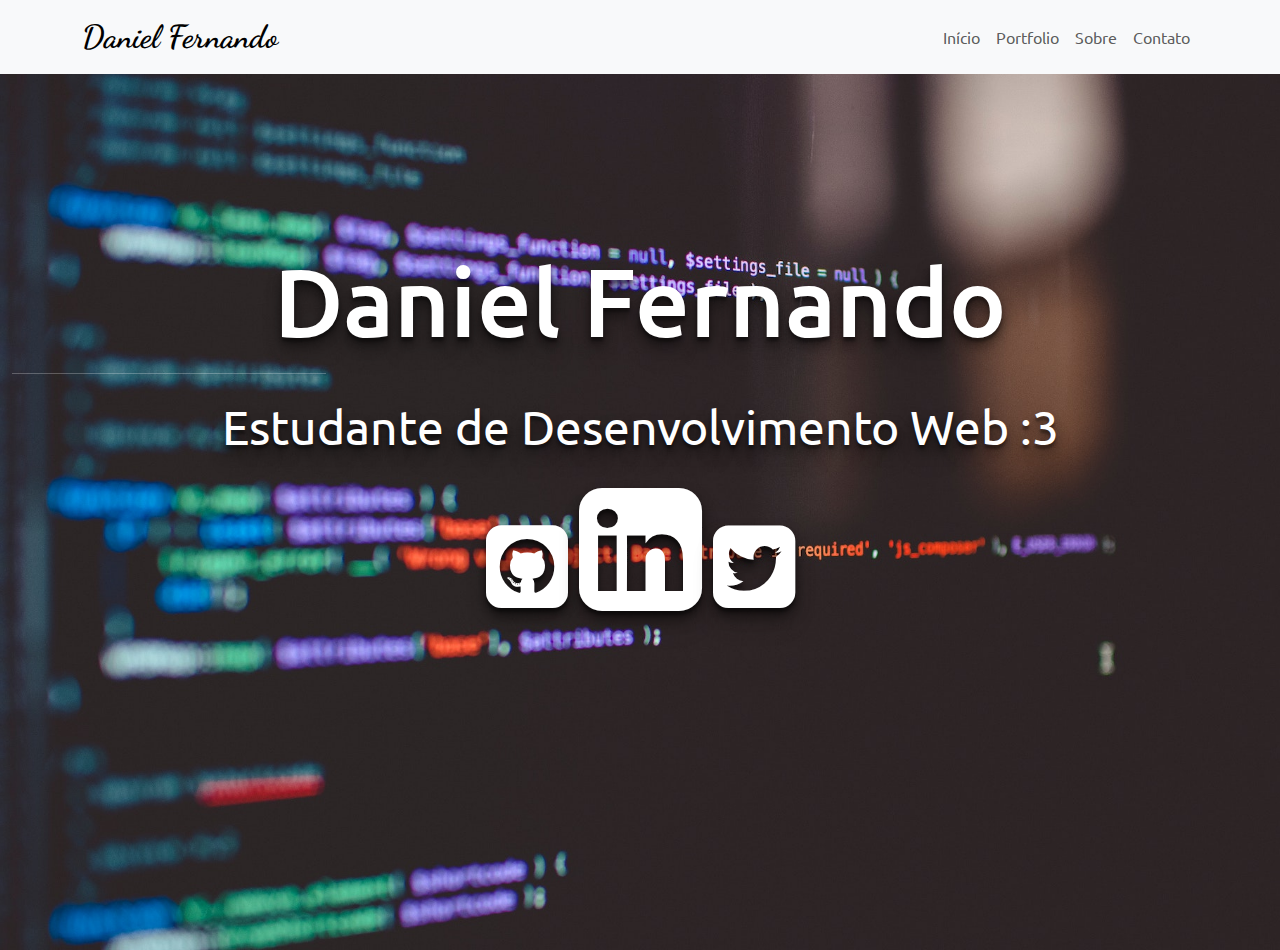
==== commit 249b5b7c: "Atualização do portfolio" ====
--- a/index.html
+++ b/index.html
@@ -17,36 +17,32 @@
   <!-- Início da barra de navegação -->
   <nav class="navbar navbar-expand-md navbar-light bg-light fixed-top">
     <div class="container">
-      <button class="navbar-toggler" type="button" data-bs-toggle="collapse"
-        data-bs-target="#bs-example-navbar-collapse-1" aria-controls="bs-example-navbar-collapse-1"
-        aria-expanded="false" aria-label="Toggle navigation">
-        <span class="navbar-toggler-icon"></span>
-      </button>
-      <a class="navbar-brand" href="#">Daniel Fernando</a>
+        <button class="navbar-toggler" type="button" data-bs-toggle="collapse"
+            data-bs-target="#bs-example-navbar-collapse-1" aria-controls="bs-example-navbar-collapse-1"
+            aria-expanded="false" aria-label="Toggle navigation">
+            <span class="navbar-toggler-icon"></span>
+        </button>
+        <a class="navbar-brand" href="#">Daniel Fernando</a>
 
-      <div class="collapse navbar-collapse" id="bs-example-navbar-collapse-1">
-        <ul class="navbar-nav me-auto">
-          <li class="nav-item active">
-            <a class="nav-link" href="#home">Início<span class="visually-hidden">(current)</span></a>
-          </li>
-        </ul>
-        <ul class="navbar-nav">
-          <li class="nav-item">
-            <a class="nav-link" href="#portfolio-link">Portfolio</a>
-          </li>
-          <li class="nav-item">
-            <a class="nav-link" href="#about-link">Sobre</a>
-          </li>
-          <li class="nav-item">
-            <a class="nav-link" href="#contact-link">Contato</a>
-          </li>
-        </ul>
-      </div>
+        <div class="collapse navbar-collapse justify-content-end" id="bs-example-navbar-collapse-1">
+            <ul class="navbar-nav">
+                <li class="nav-item active">
+                    <a class="nav-link" href="index.html">Início<span class="visually-hidden">(current)</span></a>
+                </li>
+                <li class="nav-item">
+                    <a class="nav-link" href="portifolio.html">Portfolio</a>
+                </li>
+                <li class="nav-item">
+                    <a class="nav-link" href="sobre.html">Sobre</a>
+                </li>
+                <li class="nav-item">
+                    <a class="nav-link" href="contato.html">Contato</a>
+                </li>
+            </ul>
+        </div>
     </div>
-  </nav>
-
+</nav>
   <!-- Fim da barra de navegação -->
-
   <!-- Início da seção inicial -->
   <a class="anchor" id="home"></a>
   <div id="splash" class="container-fluid">
@@ -67,199 +63,6 @@
     </div>
   </div>
   <!-- Fim da seção inicial -->
-
-  <!-- Início da seção de portfólio -->
-  <a class="anchor" id="portfolio-link"></a>
-  <div id="portfolio" class="container-fluid">
-    <div class="row">
-      <div class="col-lg-12 text-center">
-        <h1>Portfolios</h1>
-        <hr />
-        <div class="container">
-          <div class="row">
-            <!-- Início do primeiro item de portfólio -->
-            <div class="col-lg-6">
-              <div class="thumbnail">
-                <a href="https://daniiel-fernando.github.io/Landing-Page-Netflix/" target="_blank">
-                  <div class="thumbnail-hover text-center">
-                    <i class="fa fa-eye fa-4x"></i>
-                  </div>
-                  <img class="img-fluid img-thumbnail"
-                    src="https://images.pexels.com/photos/987586/pexels-photo-987586.jpeg?auto=compress&cs=tinysrgb&w=1260&h=750&dpr=1">
-                </a>
-                <div class="caption">
-                  <h3>Landing-Page Netflix</h3>
-                  <p>Clone da Landing-Page da netflix</p>
-                </div>
-              </div>
-            </div>
-
-            <!-- Fim do primeiro item de portfólio -->
-
-            <!-- Início do segundo item de portfólio -->
-            <div class="col-lg-6">
-              <div class="thumbnail">
-                <a href="https://daniiel-fernando.github.io/Biblioteca-virtual/" target="_blank">
-                  <div class="thumbnail-hover text-center">
-                    <i class="fa fa-eye fa-4x"></i>
-                  </div>
-                  <img class="img-fluid img-thumbnail"
-                    src="https://images.pexels.com/photos/159711/books-bookstore-book-reading-159711.jpeg?auto=compress&cs=tinysrgb&w=1260&h=750&dpr=1"
-                    alt="Biblioteca Virtual">
-                </a>
-                <div class="caption">
-                  <h3>Biblioteca Virtual</h3>
-                  <p>Projeto de uma Biblioteca virtual que estava fazendo durante meu curso</p>
-                </div>
-              </div>
-            </div>
-
-            <!-- Fim do segundo item de portfólio -->
-          </div>
-
-          <div class="row">
-            <!-- Início do terceiro item de portfólio -->
-            <div class="col-lg-4">
-              <div class="card border-0">
-                <a href="https://daniiel-fernando.github.io/Museu-Nacional/" target="_blank">
-                  <div class="thumbnail-hover text-center">
-                    <i class="fa fa-eye fa-4x"></i>
-                  </div>
-                  <img
-                    src="https://images.pexels.com/photos/1839919/pexels-photo-1839919.jpeg?cs=srgb&dl=pexels-julio-nery-1839919.jpg&fm=jpg"
-                    class="card-img-top" alt="Projeto Museu Nacional">
-                </a>
-                <div class="card-body">
-                  <h3 class="card-title">Projeto Museu Nacional</h3>
-                  <p class="card-text">Projeto do museu nacional que fiz enquanto estava estudando</p>
-                </div>
-              </div>
-            </div>
-
-            <!-- Fim do terceiro item de portfólio -->
-
-            <!-- Início do quarto item de portfólio -->
-            <div class="col-lg-4">
-              <div class="card border-0">
-                <a href="https://daniiel-fernando.github.io/Calculadora/" target="_blank">
-                  <div class="thumbnail-hover text-center">
-                    <i class="fa fa-eye fa-4x"></i>
-                  </div>
-                  <img
-                    src="https://images.pexels.com/photos/6694916/pexels-photo-6694916.jpeg?auto=compress&cs=tinysrgb&w=1260&h=750&dpr=1"
-                    class="card-img-top" alt="Calculadora modo Dark">
-                </a>
-                <div class="caption">
-                  <h3>Calculadora modo Dark</h3>
-                  <p>Calculadora em JavaScript com modo Dark</p>
-                </div>
-              </div>
-            </div>
-
-            <!-- Fim do quarto item de portfólio -->
-
-            <!-- Início do quinto item de portfólio -->
-            <div class="col-lg-4">
-              <div class="card border-0">
-                <a href="https://daniiel-fernando.github.io/Daniel/" target="_blank">
-                  <div class="thumbnail-hover text-center">
-                    <i class="fa fa-eye fa-4x"></i>
-                  </div>
-                  <img
-                    src="https://images.pexels.com/photos/943101/pexels-photo-943101.jpeg?auto=compress&cs=tinysrgb&w=1260&h=750&dpr=1"
-                    class="card-img-top" alt="Portifolio em HTML & CSS">
-                </a>
-                <div class="caption">
-                  <h3>Portifolio em HTML & CSS</h3>
-                  <p>Portifolio meu apenas em HTML & CSS</p>
-                </div>
-              </div>
-            </div>
-
-            <!-- Fim do quinto item de portfólio -->
-          </div>
-        </div>
-      </div>
-    </div>
-  </div>
-  <!-- Fim da seção de portfólio -->
-
-  <!-- Início da seção Sobre -->
-  <a class="anchor" id="about-link"></a>
-  <div id="about" class="container-fluid text-center">
-    <h1>SOBRE</h1>
-    <hr />
-    <div class="container">
-      <div class="row row-eq-height">
-        <div class="col-lg-3">
-          <img class="img-fluid rounded-circle center-block" src="Imagem/Perfil.jpg" alt="Daniel-Fernando" />
-        </div>
-        <div id="white-bg" class="col-lg-8">
-          <p>
-            Meu nome é Daniel Fernando dos Santos, Atualmente estou estudando desenvolvimento-Web onde quero me
-            aprofundar mais a cada dia nesta área onde eu sou tão apaixonado, neste site você poderá encontrar alguns
-            dos meus projetos e descobrir um pouco mais sobre a minha pessoa.
-          </p>
-        </div>
-      </div>
-    </div>
-  </div>
-  <!-- Fim da seção Sobre -->
-
-  <!-- Início da seção de Contato -->
-  <a class="anchor" id="contact-link"></a>
-  <div id="contact" class="container-fluid text-center">
-    <h1>Contatos</h1>
-    <hr />
-    <div class="container">
-      <div class="row">
-        <div class="col-lg-4">
-          <h2>Social</h2>
-          <a href="https://twitter.com/daniel_r0ots" target="_blank">
-            <span class="fa-stack fa-3x">
-              <i class="fa fa-circle fa-stack-2x"></i>
-              <i class="fa fa-twitter fa-stack-1x fa-inverse"></i>
-            </span>
-          </a>
-          <a href="https://www.linkedin.com/in/daniel-f-67089aa8/" target="_blank">
-            <span class="fa-stack fa-3x">
-              <i class="fa fa-circle fa-stack-2x"></i>
-              <i class="fa fa-linkedin fa-stack-1x fa-inverse"></i>
-            </span>
-          </a>
-          <a href="https://github.com/daniiel-fernando" target="_blank">
-            <span class="fa-stack fa-3x">
-              <i class="fa fa-circle fa-stack-2x"></i>
-              <i class="fa fa-github-alt fa-stack-1x fa-inverse"></i>
-            </span>
-          </a>
-        </div>
-        <div class="col-lg-4">
-          <h2>Localização</h2>
-          <address>
-            Aracaju,
-            Sergipe,
-            Brazil
-          </address>
-          <div class="embed-responsive embed-responsive-4by3">
-            <iframe class="embed-responsive-item"
-              src="https://www.google.com/maps/embed?pb=!1m18!1m12!1m3!1d3917.888905518904!2d-37.0751756851134!3d-10.89604692452727!2m3!1f0!2f0!3f0!3m2!1i1024!2i768!4f13.1!3m3!1m2!1s0x71ab322deb46f0f%3A0xee20c0fdc8660fb9!2sR.%20Cabo%20Jordino%2C%20621%20-%20Dezoito%20do%20Forte%2C%20Aracaju%20-%20SE%2C%2049072-080!5e0!3m2!1spt-BR!2sbr!4v1668261723784!5m2!1spt-BR!2sbr"
-              width="400" height="300" frameborder="0" style="border:0" allowfullscreen></iframe>
-          </div>
-        </div>
-        <div class="col-lg-4">
-          <h2>E-Mail</h2>
-          <a href="mailto:daniel.roots65@gmail.com">
-            <span class="fa-stack fa-3x">
-              <i class="fa fa-circle fa-stack-2x"></i>
-              <i class="fa fa-envelope fa-stack-1x fa-inverse"></i>
-            </span>
-          </a>
-        </div>
-      </div>
-    </div>
-  </div>
-  <!-- Fim da seção de Contato -->
   <script src="Main/main.js"></script>
 </body>
 
--- a/Css/Style.css
+++ b/Css/Style.css
@@ -1,147 +1,143 @@
 @import url(https://fonts.googleapis.com/css?family=Dancing+Script|Ubuntu|Roboto:400,700);
 
-/*html, body{
+/* Remova o comentário abaixo se você desejar definir uma altura para todo o HTML e o corpo.
+html, body {
   height: 100%;
-}*/
+}
+*/
 
-body{
+body {
   font-family: "Ubuntu", sans-serif;
 }
 
 a.anchor {
-    display: block;
-    position: relative;
-    top: -50px;
-    visibility: hidden;
+  display: block;
+  position: relative;
+  top: -50px;
+  visibility: hidden;
 }
 
-.navbar-brand{
+.navbar-brand {
   font-family: "Dancing Script", cursive;
   font-weight: 700;
   font-size: 2em;
 }
 
-.navbar li{
+.navbar li {
   text-transform: capitalize;
 }
 
-#splash{
-  background-image: url(https://images.pexels.com/photos/39284/macbook-apple-imac-computer-39284.jpeg?auto=compress&cs=tinysrgb&w=1260&h=750&dpr=1);
+#splash {
+  background-image: url(../Imagem/background.jpg);
   background-size: cover;
   background-position: center;
-  height: 100%;
+  height: 100vh; /* Corrigido para 100vh para cobrir toda a tela verticalmente */
   margin-top: 50px;
   padding-top: 15%;
   padding-bottom: 50px;
   color: #fff;
   font-size: 3em;
-  text-shadow: 0px 4px 3px rgba(0,0,0,0.4),
-               0px 8px 13px rgba(0,0,0,0.5),
-               0px 18px 23px rgba(0,0,0,0.1);
+  text-shadow: 0px 4px 3px rgba(0, 0, 0, 0.4), 0px 8px 13px rgba(0, 0, 0, 0.5),
+    0px 18px 23px rgba(0, 0, 0, 0.1);
 }
 
-  #splash h1{
-    font-size: 2em;
-  }
+#splash h1 {
+  font-size: 2em;
+}
 
-  #splash a{
-    color: #fff;
-  }
+#splash a {
+  color: #fff;
+}
 
-  #splash a:hover{
-    color: #e7e7e7;
-  }
+#splash a:hover {
+  color: #e7e7e7;
+}
 
-#portfolio{
+#portfolio {
   background-image: url(https://raw.githubusercontent.com/hash004/freecodecamp/master/portfolioPage/images/portfolio.jpg);
   background-attachment: fixed;
   background-size: cover;
   background-position: center;
-  height: 100%;
+  height: 100vh; /* Corrigido para 100vh para cobrir toda a tela verticalmente */
   padding-bottom: 50px;
   color: #fff;
 }
 
-  #portfolio h1{
-    font-size: 5em;
-    text-shadow: 0px 4px 3px rgba(0,0,0,0.4),
-                 0px 8px 13px rgba(0,0,0,0.5),
-                 0px 18px 23px rgba(0,0,0,0.1);
-  }
+#portfolio h1 {
+  font-size: 5em;
+  text-shadow: 0px 4px 3px rgba(0, 0, 0, 0.4), 0px 8px 13px rgba(0, 0, 0, 0.5),
+    0px 18px 23px rgba(0, 0, 0, 0.1);
+}
 
-.thumbnail{
+.thumbnail {
   position: relative;
 }
 
-  .thumbnail img{
-    min-height: 250px;
-    min-width: 300px;
-  }
+.thumbnail img {
+  min-height: 250px;
+  min-width: 300px;
+  max-width: 100%; /* Adicionado para que a imagem não ultrapasse seu contêiner */
+}
 
-.thumbnail-hover{
+.thumbnail-hover {
   position: absolute;
   top: 2px;
   left: 2px;
   height: 99%;
   width: 99%;
   opacity: 0;
-  transition:2s;
+  transition: 2s;
 }
 
-    .thumbnail-hover:hover{
-    top: 2px;
-    left: 2px;
-    position: absolute;
-    height: 99%;
-    width: 99%;
-    background-color: rgba(0,0,0,0.8);
-    margin: 0 auto;
-    transition:.5s;
-    opacity: 1;
-    padding-top: 30%;
-    border-radius: 5px;
-  }
+.thumbnail-hover:hover {
+  top: 2px;
+  left: 2px;
+  position: absolute;
+  height: 99%;
+  width: 99%;
+  background-color: rgba(0, 0, 0, 0.8);
+  margin: 0 auto;
+  transition: 0.5s;
+  opacity: 1;
+  padding-top: 30%;
+  border-radius: 5px;
+}
 
-  .thumbnail-hover i{
-    text-decoration: none;
-    color: white;
-  }
+.thumbnail-hover i {
+  text-decoration: none;
+  color: white;
+}
 
 .row-eq-height {
   display: -webkit-box;
   display: -webkit-flex;
   display: -ms-flexbox;
-  display:         flex;
+  display: flex;
 }
 
-#about{
+#about {
   background-image: url(https://raw.githubusercontent.com/hash004/freecodecamp/master/portfolioPage/images/about.jpg);
   background-position: center;
   background-size: cover;
-  height: 100%;
+  height: 100vh; /* Corrigido para 100vh para cobrir toda a tela verticalmente */
   padding-bottom: 50px;
   color: #fff;
 }
 
-  #about h1{
-    font-size: 5em;
-    text-shadow: 0px 4px 3px rgba(0,0,0,0.4),
-                 0px 8px 13px rgba(0,0,0,0.5),
-                 0px 18px 23px rgba(0,0,0,0.1);
-  }
+#about h1 {
+  font-size: 5em;
+  text-shadow: 0px 4px 3px rgba(0, 0, 0, 0.4), 0px 8px 13px rgba(0, 0, 0, 0.5),
+    0px 18px 23px rgba(0, 0, 0, 0.1);
+}
 
-  #about p{
-    font-size: 1.5em;
-    text-align: justify;
-  }
+#about p {
+  font-size: 1.5em;
+  text-align: justify;
+}
 
-  #about img{
-    padding: 10px;
-    max-width: 180px;
-  }
 
-#white-bg{
-  background-color: rgba(0,0,0, 0.5);
+#white-bg {
+  background-color: rgba(0, 0, 0, 0.5);
   border-radius: 20px;
   margin-right: 10px;
   float: left;
@@ -150,53 +146,51 @@
   padding: 6% 2%;
 }
 
-#contact{
+#contact {
   background-image: url(https://raw.githubusercontent.com/hash004/freecodecamp/master/portfolioPage/images/contact.jpg);
   background-position: center;
   background-size: cover;
-  height: 100%;
+  height: 100vh; /* Corrigido para 100vh para cobrir toda a tela verticalmente */
   padding-bottom: 50px;
   color: #fff;
 }
 
-  #contact h1{
-    padding-top: 1.5em;
-    font-size: 5em;
-    text-shadow: 0px 4px 3px rgba(0,0,0,0.4),
-                 0px 8px 13px rgba(0,0,0,0.5),
-                 0px 18px 23px rgba(0,0,0,0.1);
-  }
+#contact h1 {
+  padding-top: 1.5em;
+  font-size: 5em;
+  text-shadow: 0px 4px 3px rgba(0, 0, 0, 0.4), 0px 8px 13px rgba(0, 0, 0, 0.5),
+    0px 18px 23px rgba(0, 0, 0, 0.1);
+}
 
-  #contact h2{
-    text-shadow: 0px 4px 3px rgba(0,0,0,0.4),
-                 0px 8px 13px rgba(0,0,0,0.5),
-                 0px 18px 23px rgba(0,0,0,0.1);
-  }
+#contact h2 {
+  text-shadow: 0px 4px 3px rgba(0, 0, 0, 0.4), 0px 8px 13px rgba(0, 0, 0, 0.5),
+    0px 18px 23px rgba(0, 0, 0, 0.1);
+}
 
-  #contact address{
-    font-size: 1.5em;
-    color: #fff;
-    font-weight: bold;
-  }
+#contact address {
+  font-size: 1.5em;
+  color: #fff;
+  font-weight: bold;
+}
 
-  #contact .fa-stack{
-    color: #333;
-  }
+#contact .fa-stack {
+  color: #333;
+}
 
-  #contact .fa-stack:hover .fa-stack-1x{
-    color: #333;
-    transition: 0.5s;
-  }
+#contact .fa-stack:hover .fa-stack-1x {
+  color: #333;
+  transition: 0.5s;
+}
 
-  #contact .fa-stack:hover .fa-stack-2x{
-    color: #fff;
-    transition: 0.5s;
-  }
+#contact .fa-stack:hover .fa-stack-2x {
+  color: #fff;
+  transition: 0.5s;
+}
 
-  #contact a{
-    text-decoration: none;
-  }
+#contact a {
+  text-decoration: none;
+}
 
-hr{
+hr {
   width: 25%;
-}+}
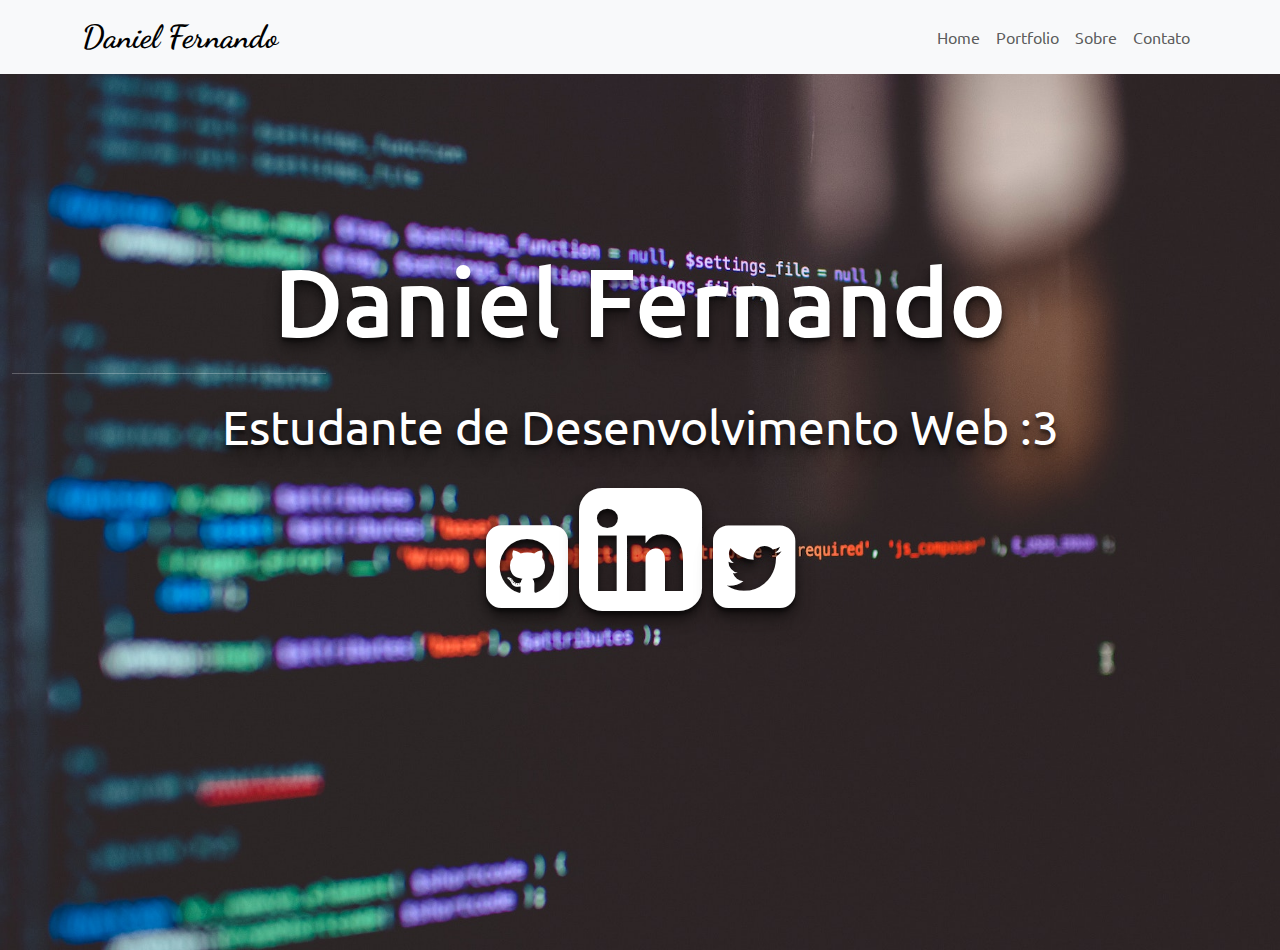
==== commit 99581126: "atualização" ====
--- a/index.html
+++ b/index.html
@@ -17,31 +17,31 @@
   <!-- Início da barra de navegação -->
   <nav class="navbar navbar-expand-md navbar-light bg-light fixed-top">
     <div class="container">
-        <button class="navbar-toggler" type="button" data-bs-toggle="collapse"
-            data-bs-target="#bs-example-navbar-collapse-1" aria-controls="bs-example-navbar-collapse-1"
-            aria-expanded="false" aria-label="Toggle navigation">
-            <span class="navbar-toggler-icon"></span>
-        </button>
-        <a class="navbar-brand" href="#">Daniel Fernando</a>
+      <button class="navbar-toggler" type="button" data-bs-toggle="collapse"
+        data-bs-target="#bs-example-navbar-collapse-1" aria-controls="bs-example-navbar-collapse-1"
+        aria-expanded="false" aria-label="Toggle navigation">
+        <span class="navbar-toggler-icon"></span>
+      </button>
+      <a class="navbar-brand" href="#">Daniel Fernando</a>
 
-        <div class="collapse navbar-collapse justify-content-end" id="bs-example-navbar-collapse-1">
-            <ul class="navbar-nav">
-                <li class="nav-item active">
-                    <a class="nav-link" href="index.html">Início<span class="visually-hidden">(current)</span></a>
-                </li>
-                <li class="nav-item">
-                    <a class="nav-link" href="portifolio.html">Portfolio</a>
-                </li>
-                <li class="nav-item">
-                    <a class="nav-link" href="sobre.html">Sobre</a>
-                </li>
-                <li class="nav-item">
-                    <a class="nav-link" href="contato.html">Contato</a>
-                </li>
-            </ul>
-        </div>
+      <div class="collapse navbar-collapse justify-content-end" id="bs-example-navbar-collapse-1">
+        <ul class="navbar-nav">
+          <li class="nav-item active">
+            <a class="nav-link" href="#" onclick="redirectToPage('index.html')">Home</a>
+          </li>
+          <li class="nav-item">
+            <a class="nav-link" href="#" onclick="redirectToPage('portifolio.html')">Portfolio</a>
+          </li>
+          <li class="nav-item">
+            <a class="nav-link" href="#" onclick="redirectToPage('sobre.html')">Sobre</a>
+          </li>
+          <li class="nav-item">
+            <a class="nav-link" href="#" onclick="redirectToPage('contato.html')">Contato</a>
+          </li>
+        </ul>
+      </div>
     </div>
-</nav>
+  </nav>
   <!-- Fim da barra de navegação -->
   <!-- Início da seção inicial -->
   <a class="anchor" id="home"></a>
@@ -54,10 +54,12 @@
           Estudante de Desenvolvimento Web :3
         </p>
         <p>
-          <a href="https://github.com/daniiel-fernando" target="_blank"><i class="fa fa-github-square fa-2x"></i></a>
+          <a href="https://github.com/daniiel-fernando" target="_blank"><i
+              class="fa fa-github-square fa-2x"></i></a>
           <a href="https://www.linkedin.com/in/daniel-f-67089aa8/" target="_blank"><i
               class="fa fa-linkedin-square fa-3x"></i></a>
-          <a href="https://twitter.com/daniel_r0ots" target="_blank"><i class="fa fa-twitter-square fa-2x"></i></a>
+          <a href="https://twitter.com/daniel_r0ots" target="_blank"><i
+              class="fa fa-twitter-square fa-2x"></i></a>
         </p>
       </div>
     </div>
@@ -66,4 +68,4 @@
   <script src="Main/main.js"></script>
 </body>
 
-</html>+</html>
